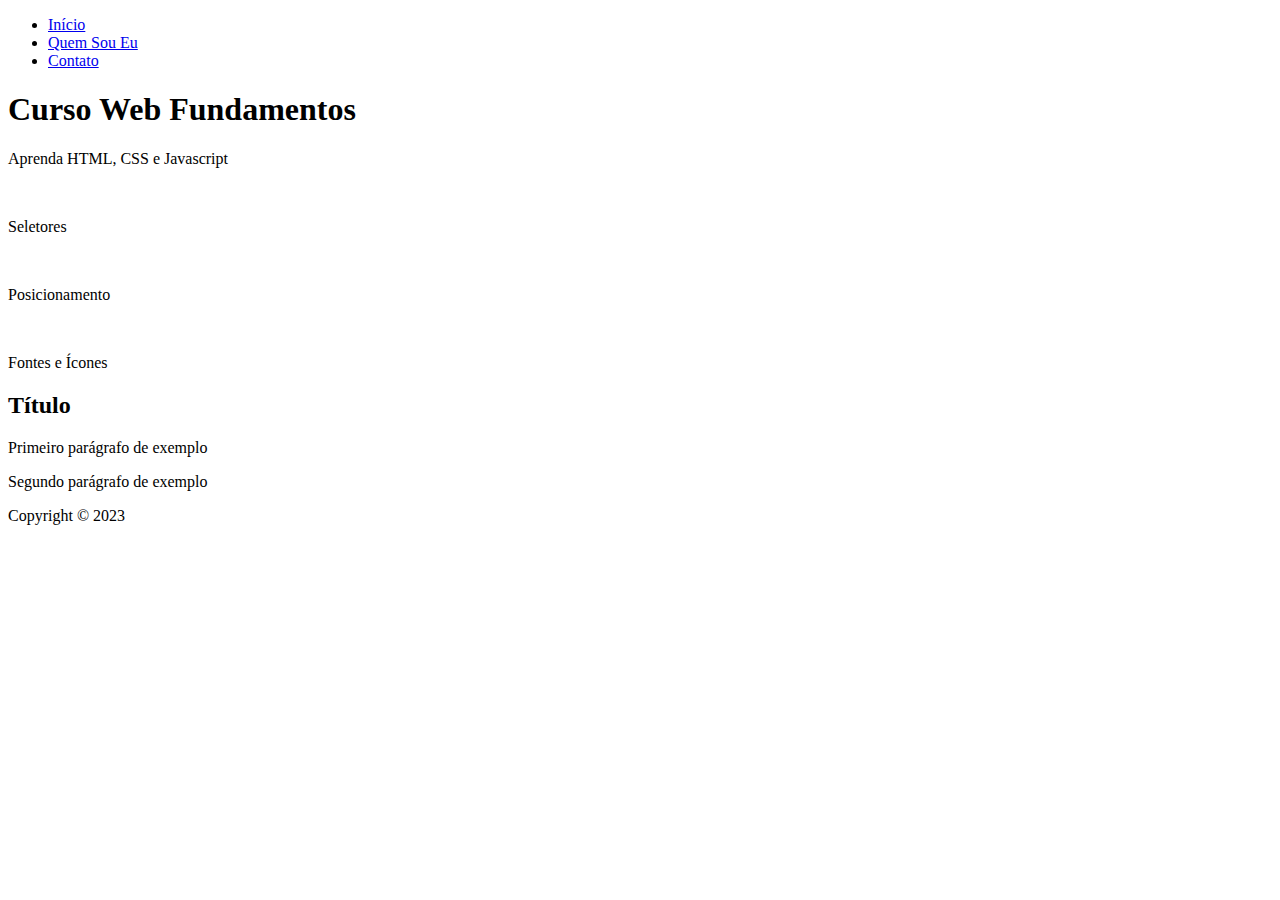
==== ProjetoCSS/index.html @ b61b7acc "Criação do arquivo HTML do Projeto CSS" ====
<!DOCTYPE html>
<html lang="pt-br">
<head>
    <meta charset="UTF-8">
    <meta http-equiv="X-UA-Compatible" content="IE=edge">
    <meta name="viewport" content="width=device-width, initial-scale=1.0">
    <title>Document</title>
</head>
<body>
    
    <div id="principal">
        <header>
            <nav>
                <ul>
                    <li><a href="index.html">Início</a></li>
                    <li><a href="#">Quem Sou Eu</a></li>
                    <li><a href="#">Contato</a></li>
                </ul>
            </nav>
            <div>
                <h1>Curso Web Fundamentos</h1>
                <p>Aprenda HTML, CSS e Javascript</p>
            </div>
        </header>

        <main>

            <section>
                <div class="card">
                    <img src="" alt="">
                    <p>Seletores</p>
                </div>

                <div class="card">
                    <img src="" alt="">
                    <p>Posicionamento</p>
                </div>

                <div class="card">
                    <img src="" alt="">
                    <p>Fontes e Ícones</p>
                </div>
            </section>

            <section>
                <article>
                    <header><h2>Título</h2></header>
                    <p>Primeiro parágrafo de exemplo</p>
                    <p>Segundo parágrafo de exemplo</p>
                </article>
            </section>
        </main>

        <footer>

            <p>Copyright &copy; 2023</p>

        </footer>
    </div>

</body>
</html>
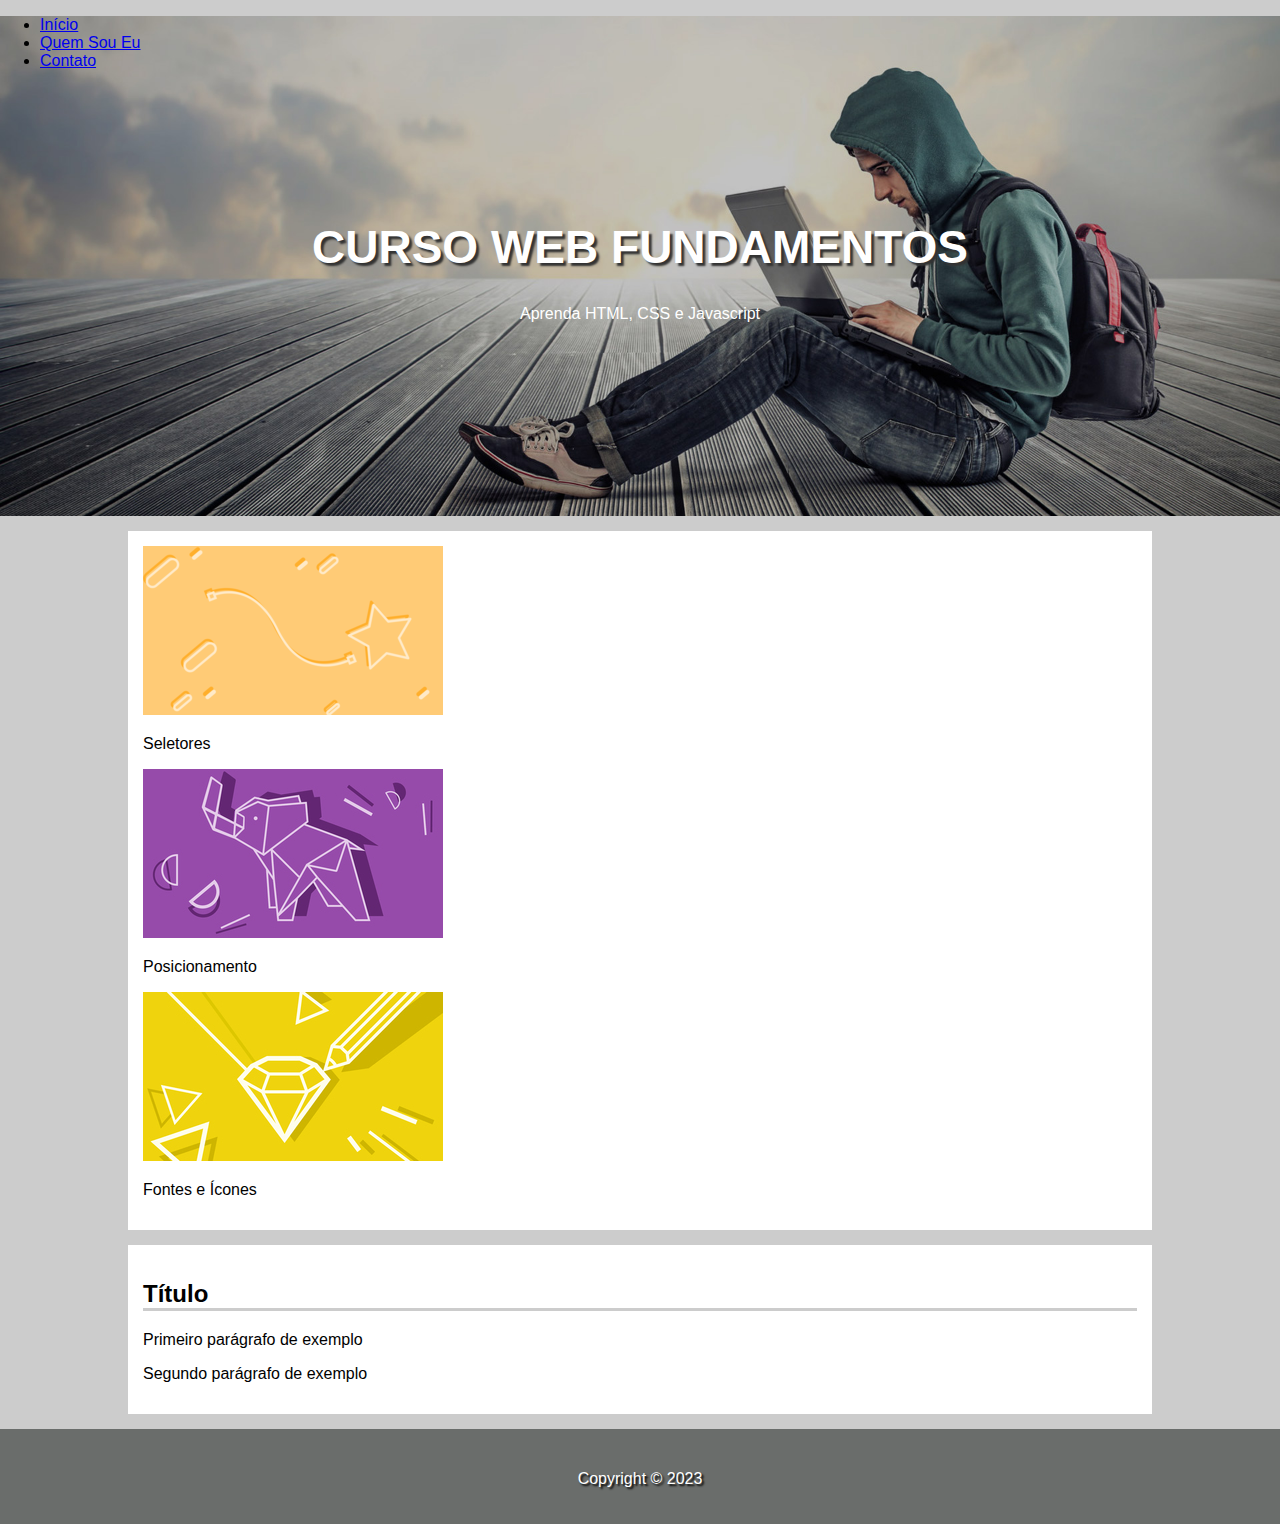
==== commit 9ec05bed: "Criando o arquivo style.css do ProjetoCSS" ====
--- a/ProjetoCSS/index.html
+++ b/ProjetoCSS/index.html
@@ -4,12 +4,13 @@
     <meta charset="UTF-8">
     <meta http-equiv="X-UA-Compatible" content="IE=edge">
     <meta name="viewport" content="width=device-width, initial-scale=1.0">
+    <link rel="stylesheet" href="CSS/style.css">
     <title>Document</title>
 </head>
 <body>
     
     <div id="principal">
-        <header>
+        <header class="hero">
             <nav>
                 <ul>
                     <li><a href="index.html">Início</a></li>
@@ -17,7 +18,7 @@
                     <li><a href="#">Contato</a></li>
                 </ul>
             </nav>
-            <div>
+            <div class="hero-content">
                 <h1>Curso Web Fundamentos</h1>
                 <p>Aprenda HTML, CSS e Javascript</p>
             </div>
@@ -25,24 +26,24 @@
 
         <main>
 
-            <section>
+            <section class="content-section">
                 <div class="card">
-                    <img src="" alt="">
+                    <img src="imagens/card_01.png" alt="">
                     <p>Seletores</p>
                 </div>
 
                 <div class="card">
-                    <img src="" alt="">
+                    <img src="imagens/card_02.jpg" alt="">
                     <p>Posicionamento</p>
                 </div>
 
                 <div class="card">
-                    <img src="" alt="">
+                    <img src="imagens/card_03.jpg" alt="">
                     <p>Fontes e Ícones</p>
                 </div>
             </section>
 
-            <section>
+            <section class="content-section">
                 <article>
                     <header><h2>Título</h2></header>
                     <p>Primeiro parágrafo de exemplo</p>
--- a/ProjetoCSS/CSS/style.css
+++ b/ProjetoCSS/CSS/style.css
@@ -0,0 +1,60 @@
+:root {
+    --cinza-claro: #ccc;
+    --cinza: #6a6d6b;
+    --cinza-escuro: #333;
+    --branco: #fff;
+}
+
+body {
+    font-family: Arial, Helvetica, sans-serif;
+    background: var(--cinza-claro);
+    margin: 0;
+}
+
+.hero {
+    background-image: url(../imagens/bg-3.jpg);
+    height: 500px;
+    background-position: right center;
+    background-size: cover;
+}
+
+.hero-content {
+    text-align: center;
+    color: var(--branco);
+    margin-top: 150px;
+}
+
+.hero-content h1 {
+    text-transform: uppercase;
+    font-size: 46px;
+    text-shadow: 3px 3px 2px var(--cinza-escuro);
+}
+
+main{
+    width: 80%;
+    margin: auto;
+}
+
+.content-section {
+    background-color: var(--branco);
+    padding: 15px;
+    margin-top: 15px;
+}
+
+article h2 {
+    border-bottom: 3px solid var(--cinza-claro);
+}
+
+footer {
+    background-color: var(--cinza);
+    height: 70px;
+    padding-top: 25px;
+    margin-top: 15px;
+}
+
+footer p {
+    text-align: center;
+    font-size: 16px;
+    color: #fff;
+    text-shadow: 2px 2px 2px black;
+}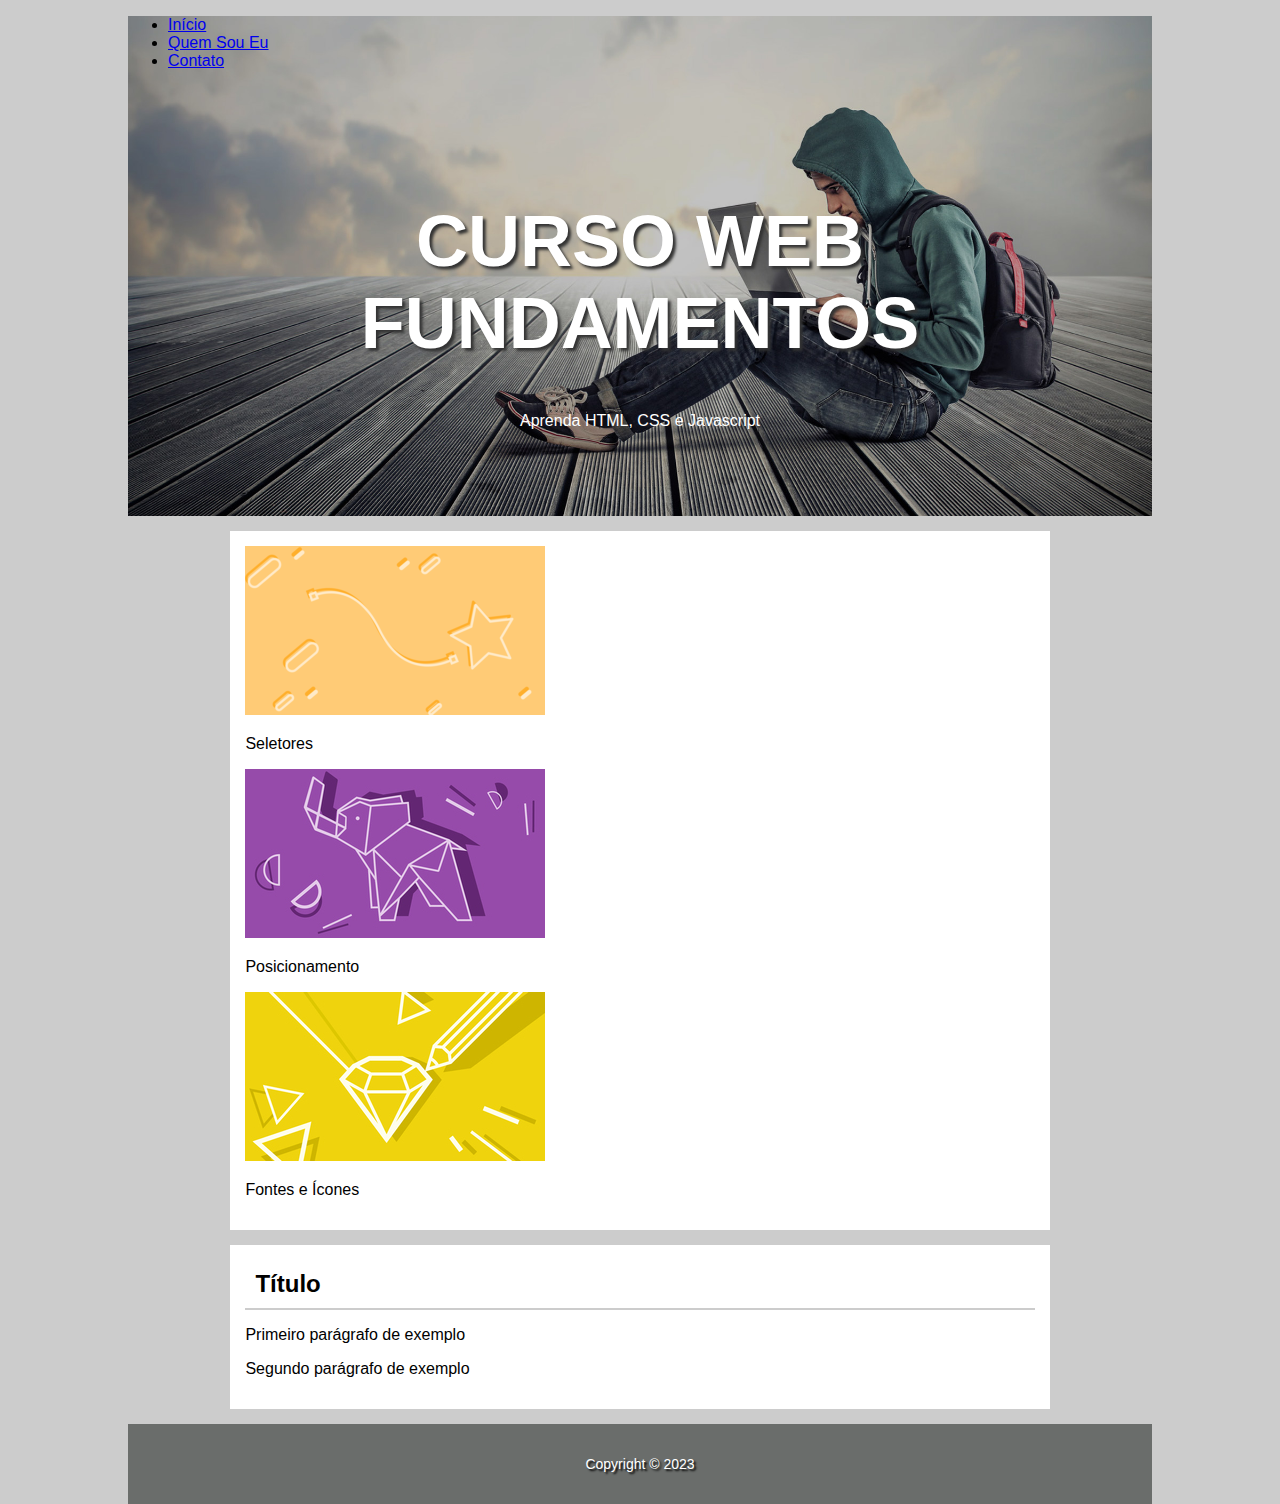
==== commit bb50ac88: "Centralizando o footer" ====
--- a/ProjetoCSS/index.html
+++ b/ProjetoCSS/index.html
@@ -45,7 +45,7 @@
 
             <section class="content-section">
                 <article>
-                    <header><h2>Título</h2></header>
+                    <header class="content-header"><h2>Título</h2></header>
                     <p>Primeiro parágrafo de exemplo</p>
                     <p>Segundo parágrafo de exemplo</p>
                 </article>
--- a/ProjetoCSS/CSS/style.css
+++ b/ProjetoCSS/CSS/style.css
@@ -18,16 +18,21 @@
     background-size: cover;
 }
 
+#principal{    
+    max-width: 1024px;    
+    margin: auto;
+  }
+
 .hero-content {
     text-align: center;
     color: var(--branco);
-    margin-top: 150px;
+    margin-top: 130px;
 }
 
 .hero-content h1 {
     text-transform: uppercase;
-    font-size: 46px;
-    text-shadow: 3px 3px 2px var(--cinza-escuro);
+    font-size: 72px;
+    text-shadow: 3px 3px 3px var(--cinza-escuro);
 }
 
 main{
@@ -41,20 +46,25 @@
     margin-top: 15px;
 }
 
+.content-header {
+    border-bottom: 2px solid var(--cinza-claro);
+    padding: 10px;
+}
+
 article h2 {
-    border-bottom: 3px solid var(--cinza-claro);
+    margin: 0;
 }
 
 footer {
     background-color: var(--cinza);
-    height: 70px;
-    padding-top: 25px;
+    height: 80px;
+    line-height: 80px;
     margin-top: 15px;
 }
 
 footer p {
     text-align: center;
-    font-size: 16px;
-    color: #fff;
+    font-size: 14px;
+    color: var(--branco);
     text-shadow: 2px 2px 2px black;
 }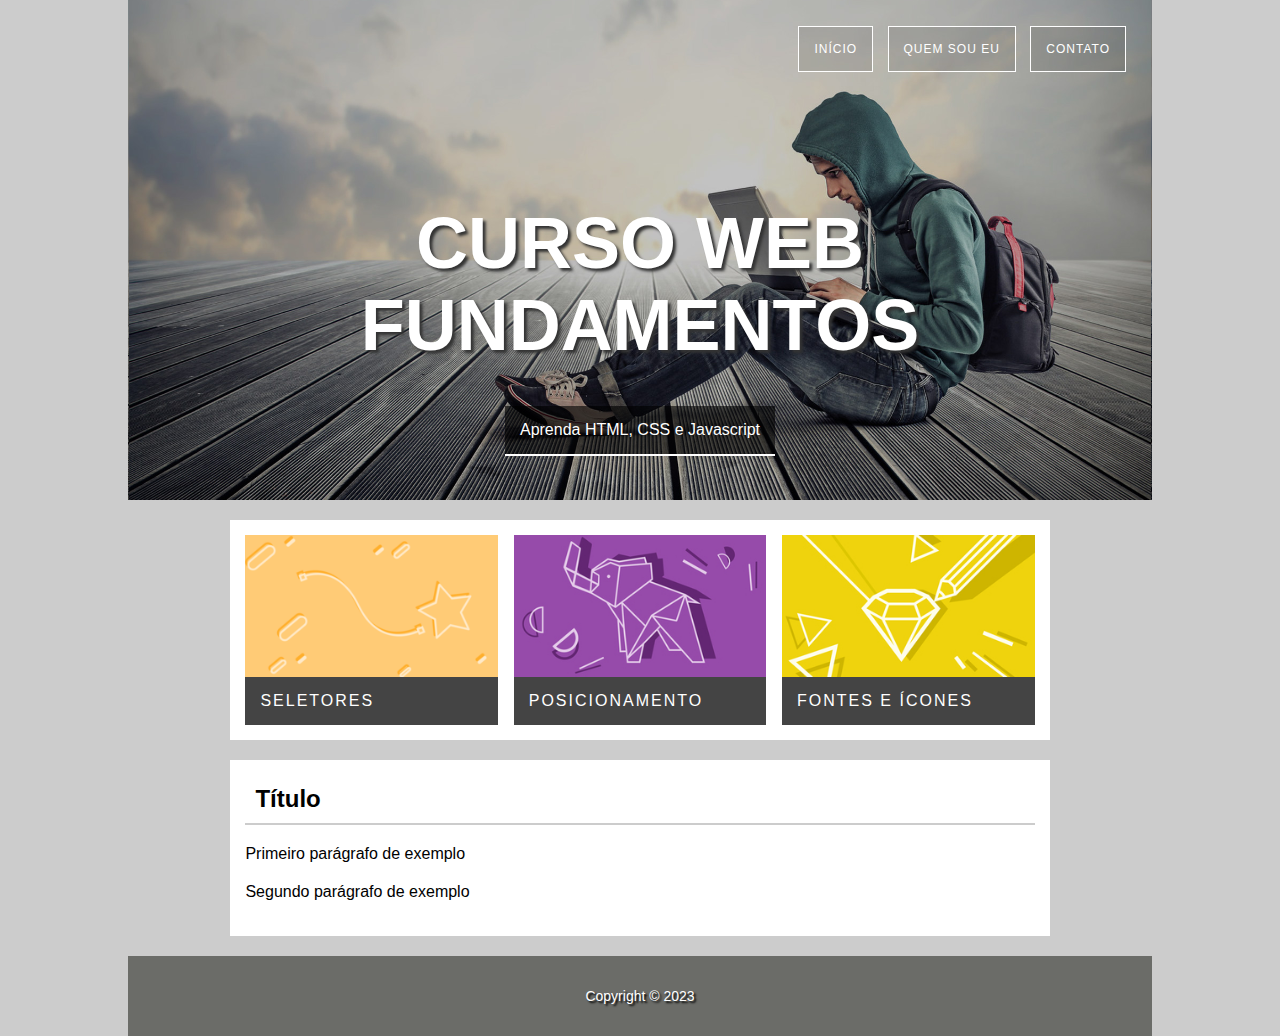
==== commit 43302974: "Finalizando os cards horizintais do ProjetoCSS" ====
--- a/ProjetoCSS/index.html
+++ b/ProjetoCSS/index.html
@@ -27,17 +27,17 @@
         <main>
 
             <section class="content-section">
-                <div class="card">
+                <div class="card card-1">
                     <img src="imagens/card_01.png" alt="">
                     <p>Seletores</p>
                 </div>
 
-                <div class="card">
+                <div class="card card-2">
                     <img src="imagens/card_02.jpg" alt="">
                     <p>Posicionamento</p>
                 </div>
 
-                <div class="card">
+                <div class="card card-3">
                     <img src="imagens/card_03.jpg" alt="">
                     <p>Fontes e Ícones</p>
                 </div>
@@ -46,8 +46,8 @@
             <section class="content-section">
                 <article>
                     <header class="content-header"><h2>Título</h2></header>
-                    <p>Primeiro parágrafo de exemplo</p>
-                    <p>Segundo parágrafo de exemplo</p>
+                    <p id="primeiro">Primeiro parágrafo de exemplo</p>
+                    <p id="segundo">Segundo parágrafo de exemplo</p>
                 </article>
             </section>
         </main>
--- a/ProjetoCSS/CSS/style.css
+++ b/ProjetoCSS/CSS/style.css
@@ -1,14 +1,31 @@
 :root {
     --cinza-claro: #ccc;
-    --cinza: #6a6d6b;
+    --cinza: #6b6c68;
     --cinza-escuro: #333;
     --branco: #fff;
+    --preto: #000;
+}
+
+*{
+    margin: 0;
+    margin: 0;
+    padding: 0;
+    box-sizing: border-box;
 }
 
 body {
     font-family: Arial, Helvetica, sans-serif;
     background: var(--cinza-claro);
-    margin: 0;
+}
+
+#principal{    
+    max-width: 1024px;    
+    margin: auto;
+}
+
+.hero nav ul {
+    text-align: right;
+    margin: 25px;
 }
 
 .hero {
@@ -16,12 +33,30 @@
     height: 500px;
     background-position: right center;
     background-size: cover;
+    border: 1px solid transparent;
 }
 
-#principal{    
-    max-width: 1024px;    
-    margin: auto;
-  }
+.hero nav li {
+    display: inline-block;
+    list-style: none;
+    border: 1px solid var(--branco);
+    margin-left: 10px;
+}
+
+.hero nav a {
+    background: rgba(0,0,0,0.1);
+    display: block;
+    padding: 15px;
+    color: var(--branco);
+    text-decoration: none;
+    text-transform: uppercase;
+    font-size: 12px;
+    letter-spacing: 1px;
+}
+
+.hero nav a:hover {
+    background: rgba(0,0,0,0.3);
+}
 
 .hero-content {
     text-align: center;
@@ -35,6 +70,14 @@
     text-shadow: 3px 3px 3px var(--cinza-escuro);
 }
 
+.hero-content p {
+    background-color: rgba(0,0,0,0.6);
+    display: inline-block;
+    padding: 15px;
+    border-bottom: 2px solid var(--branco);
+    margin-top: 40px;
+}
+
 main{
     width: 80%;
     margin: auto;
@@ -43,7 +86,30 @@
 .content-section {
     background-color: var(--branco);
     padding: 15px;
-    margin-top: 15px;
+    margin-top: 20px;
+    overflow: auto;
+}
+
+.card {
+    width: 32%;
+    float: left;
+}
+
+.card-1, .card-2 {
+    margin-right: 2%;
+}
+
+.card img {
+    width: 100%;
+    display: block;
+}
+
+.card p {
+    background-color: #444;
+    padding: 15px;
+    text-transform: uppercase;
+    color: var(--branco);
+    letter-spacing: 2px;
 }
 
 .content-header {
@@ -51,20 +117,24 @@
     padding: 10px;
 }
 
-article h2 {
-    margin: 0;
+article p {
+    padding-top: 20px;
+}
+
+#segundo {
+    padding-bottom: 20px;
 }
 
 footer {
     background-color: var(--cinza);
     height: 80px;
     line-height: 80px;
-    margin-top: 15px;
+    margin-top: 20px;
 }
 
 footer p {
     text-align: center;
     font-size: 14px;
     color: var(--branco);
-    text-shadow: 2px 2px 2px black;
+    text-shadow: 2px 2px 2px var(--preto);
 }